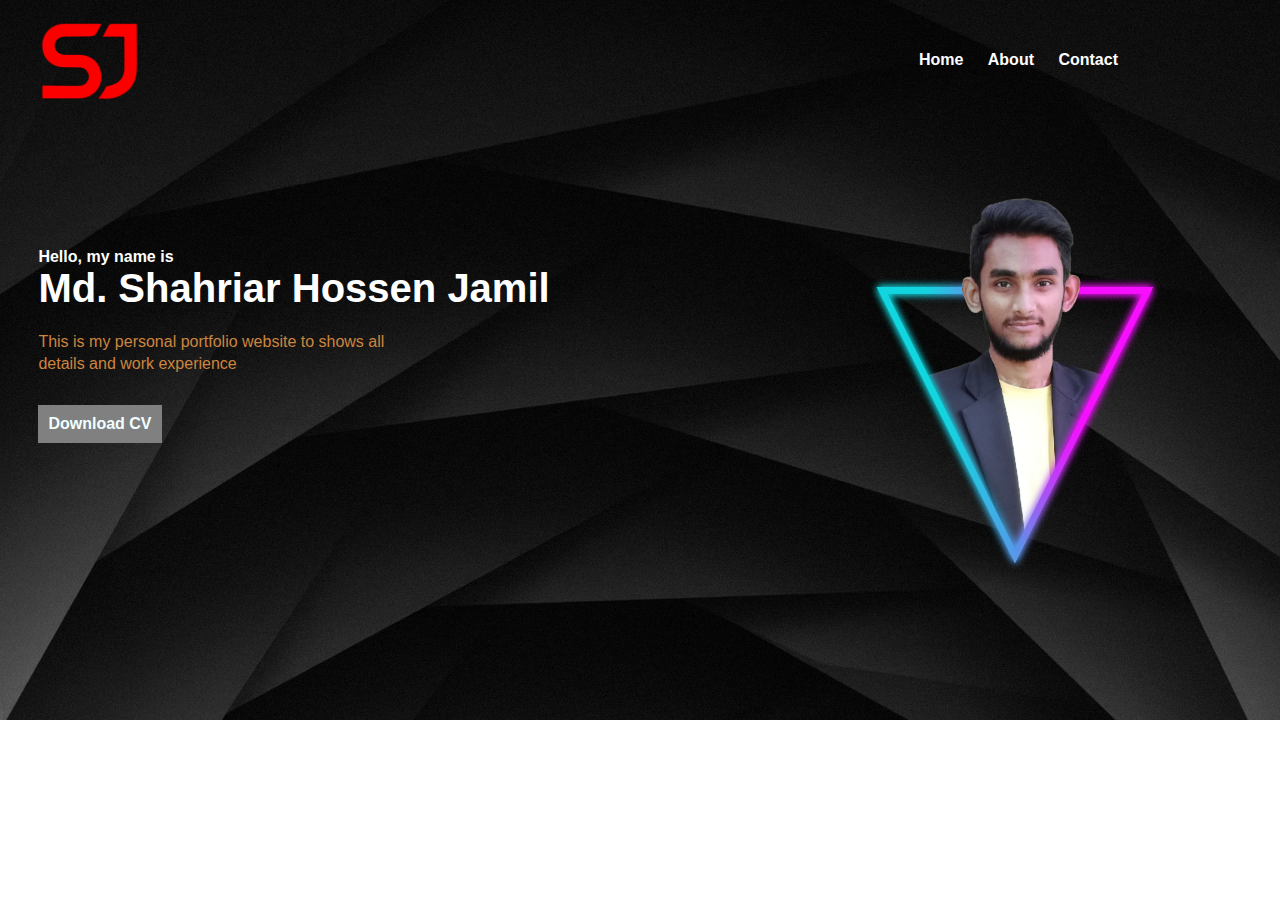
==== Personal Portfolio with HTML & CSS/index.html @ 82e286ef "first commit" ====
<!DOCTYPE html>
<html lang="en">

<head>
    <link rel="stylesheet" href="CSS/index.css">
    <title>Shahriar Jamil - Home</title>
</head>

<body>
    <div class="c1">
        <nav>
            <img class="logo" src="./Image/Logo.png" alt="My Personal Logo">
            <ul>
                <li><a href="index.html">Home</a></li>
                <li><a href="About.html">About</a></li>
                <li><a href="Contact.html">Contact</a></li>
            </ul>
        </nav>
        <div class="c2">
            <h4>Hello, my name is</h4>
            <h1>Md. Shahriar Hossen Jamil</h1>
            <p>This is my personal portfolio website to shows all<br>details and work experience</p>
            <a href="#">Download CV</a>
        </div>
        <div class="images">
            <img class="boy" src="./Image/Untitled-1.png">
        </div>
    </div>
</body>
</html>
---- Personal Portfolio with HTML & CSS/CSS/index.css ----
*{
    margin: 0;
    padding: 0;
    font-family: sans-serif;
}
body{
    background-image: url(./Background\ Image.jpg);
    background-repeat: no-repeat;
    background-size: 100%;
    background-attachment: fixed;
}
.c1{
    position: relative;
    width: 100%;
    height: 100vh;
}
.logo{
    width: 100px;
}
nav{
    display: flex;
    margin-left: 20px;
    padding: 20px;
    align-items: center;
    justify-content: space-between;
    width: 85%;
}
nav ul li{
    list-style: none;
    display: inline-block;
    margin: 10px;
}
nav ul li a{
    text-decoration: none;
    font-weight: bold;
    color: white;
}
nav ul li a:hover{
    color: red;
}
.c2{
    margin-left: 3%;
    margin-top: 10%;
    color: white;
}
.c2 h1{
    font-size: 40px;
    margin-bottom: 20px;
}
.c2 p{
    line-height: 22px;
    color:peru;
}
.c2 a{
    text-decoration: none;
    display: inline-block;
    margin: 30px 0;
    background-color: gray;
    padding: 10px;
    font-weight: bold;
    color:azure;
}
.c2 a:hover{
    color: red;
}
.images{
    width: 300px;
    height: 400px;
    position: absolute;
    right: 9%;
    top: 20%;
}
 .images img{
    height: 400px;
    position: absolute;
    left: 50%;
    transform: translateX(-50%);
    transition: left 1s;
}
.images:hover .boy{
    left: 45%;
}
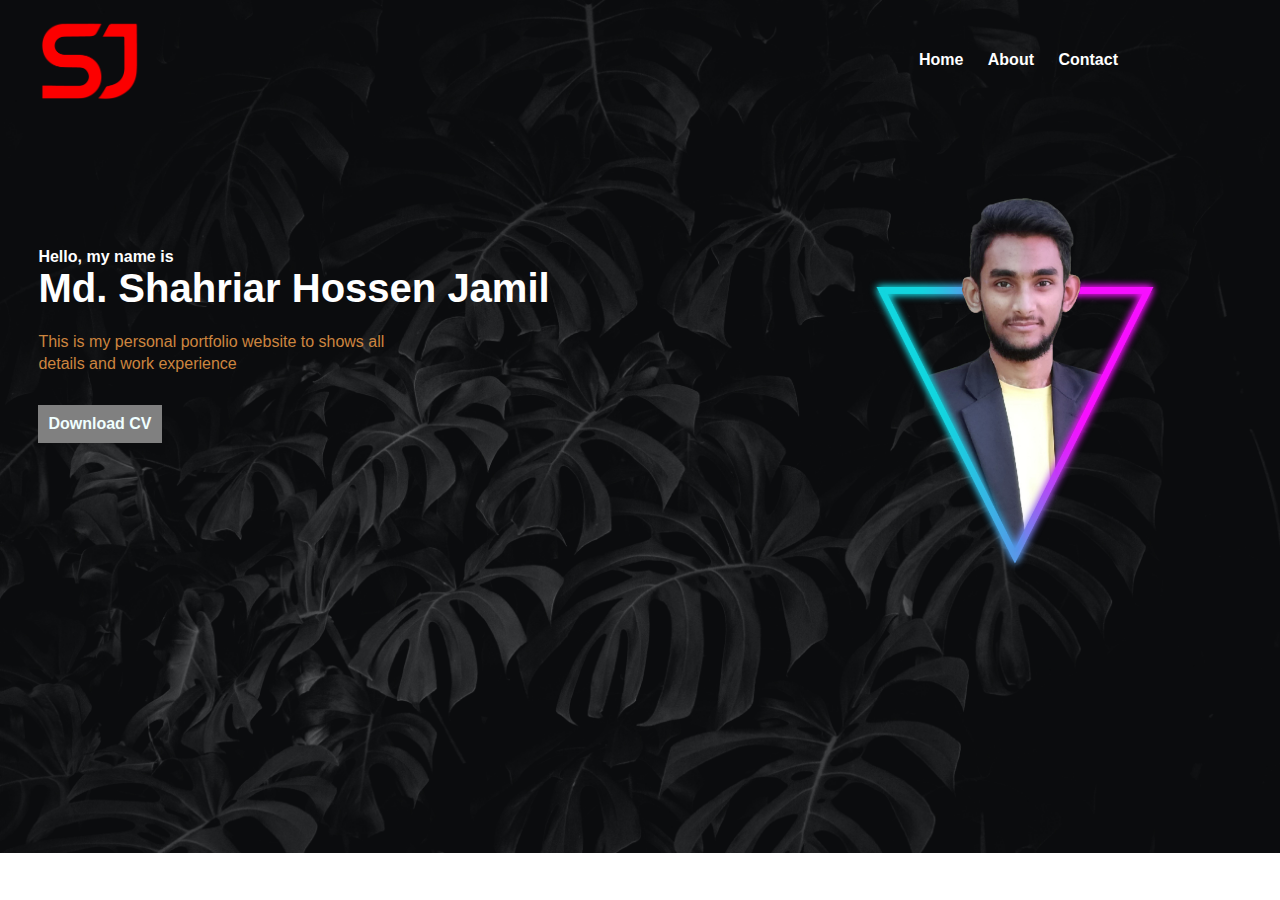
==== commit 94002936: "second commmit" ====
--- a/Personal Portfolio with HTML & CSS/index.html
+++ b/Personal Portfolio with HTML & CSS/index.html
@@ -20,7 +20,7 @@
             <h4>Hello, my name is</h4>
             <h1>Md. Shahriar Hossen Jamil</h1>
             <p>This is my personal portfolio website to shows all<br>details and work experience</p>
-            <a href="#">Download CV</a>
+            <a href="My CV.pdf" download>Download CV</a>
         </div>
         <div class="images">
             <img class="boy" src="./Image/Untitled-1.png">
--- a/Personal Portfolio with HTML & CSS/CSS/index.css
+++ b/Personal Portfolio with HTML & CSS/CSS/index.css
@@ -4,7 +4,7 @@
     font-family: sans-serif;
 }
 body{
-    background-image: url(./Background\ Image.jpg);
+    background-image: url(./back.jpg);
     background-repeat: no-repeat;
     background-size: 100%;
     background-attachment: fixed;
